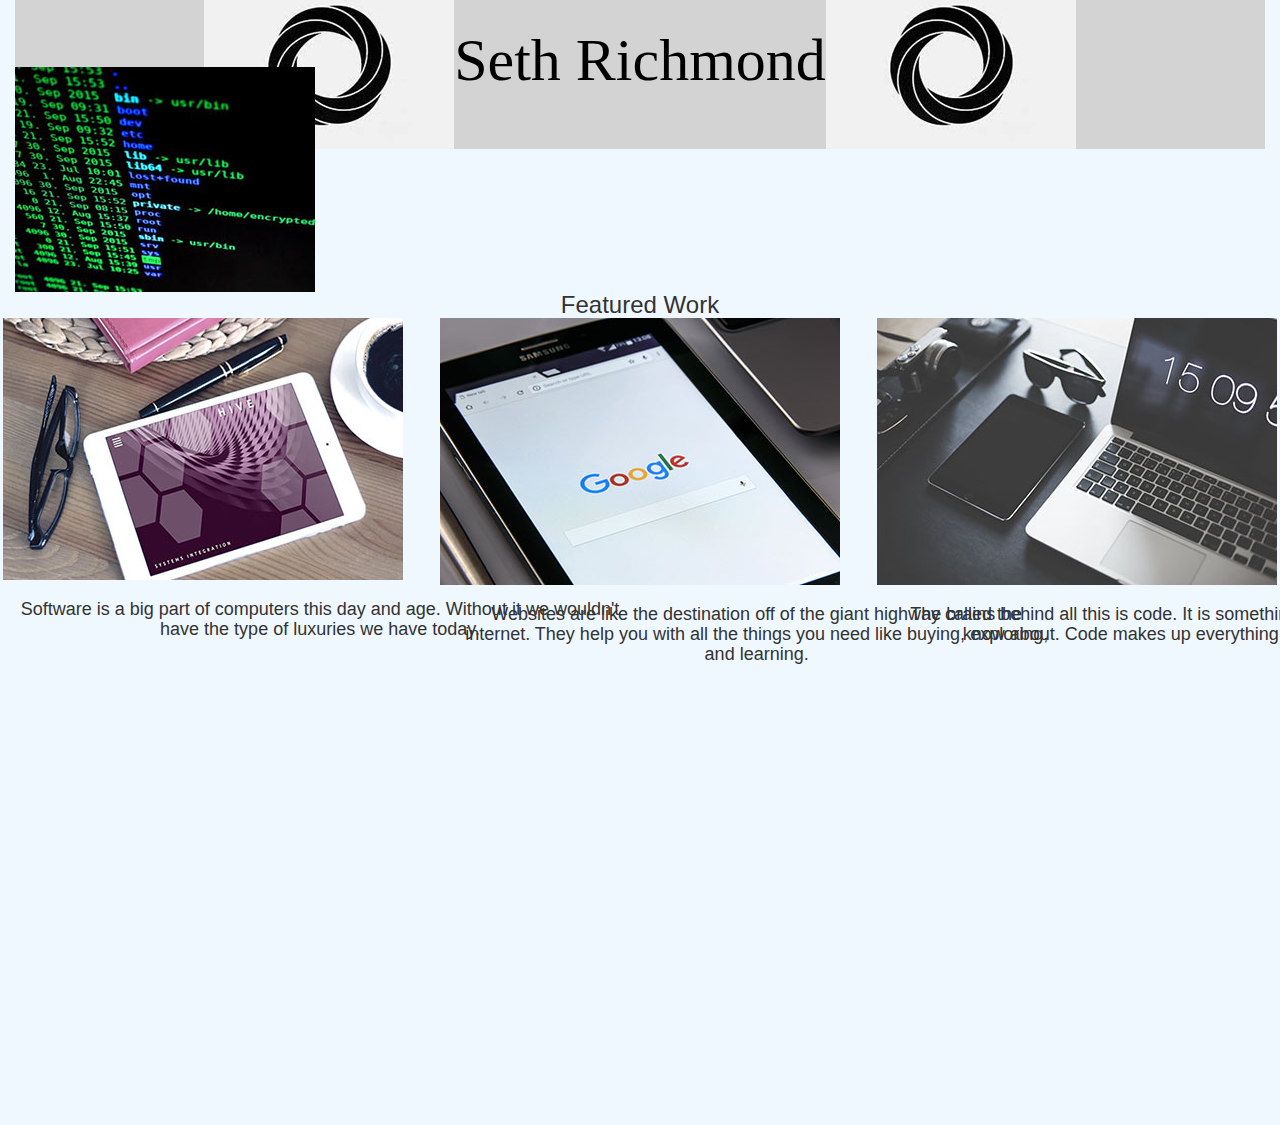
==== pre_launch/index.html @ 0528922d "build_attempt" ====
<!DOCTYPE html>
<html>
<head>
    <meta http-equiv="content-type" content="text/html" charset="utf-8"/>
    <meta name="viewport" content="width=device-width, height=device-height, initial-scale=1">
          
    
         
    <!--Link to css files or font styles-->
    <link rel="stylesheet" type='text/css' href="css/bootstrap.min.css">  
    <link rel="stylesheet" type='text/css' href="css/style.css">
        <title>Boiler Plate</title> 
</head>
    
</html>


<html>
      <body>
           
                
                    <div class="container-fluid">
                        <div class='row'>
                            <div class='col-md-12 border'>
                       
                            <div id="header">
                                
                               
                             <h1><img src="images/logo.jpg" >Seth Richmond<img src="images/logo.jpg" ></h1>
                                      
                                           
                                      
                                           
            
                             
                            </div>  
                    </div>
                 </div>
        <div class='row'>
            <div class='col-md-12 border'>
              
                       
                    
               
                
                 
                </div>
            </div>

<!--
        <div>
            
                <button data-toggle="modal" data-target="#button_1" class="button button1">Software</button>
            
                <button data-toggle="modal" data-target="#button_2" class="button button2">Code </button>
            
                <button data-toggle="modal" data-target="#button_3" class="button button3">Websites</button>
            
                
                
                </div>
-->

         <div class='row max-width'>
            <div class='col-md-12 border'>
                <section class='image-content'> 
                            
                                <img src="images/bg.jpeg">
                            </section>
                        </div>
                    </div>
                </div>
             
            
            
            
<!--                  <h3> Featured Work </h3>-->
         
              
                
             
                
                   <div class='row featuredimages'>
                      
                        <h3> Featured Work </h3>
                       
                            <div class='col-md-4'>
                                <img class='img-responsive' src='images/img-1.jpeg'data-toggle="modal" data-target="#button_1"><h4> Software is a big part of computers this day and age. Without it we wouldn't have the type of luxuries we have today.</h4>
                            </div>
                            <div class='col-md-4'>
                                <img class='img-responsive' src='images/img-2.jpeg'data-toggle="modal" data-target="#button_3"><h4> Websites are like the destination off of the giant highway called the internet. They help you with all the things you need like buying, exploring, and learning.</h4>
                            </div>
                            <div class='col-md-4'>
                                <img class='img-responsive' src='images/img-3.jpeg'data-toggle="modal" data-target="#button_2"><h4> The brains behind all this is code. It is something that most people dont know about. Code makes up everything behind a website.</h4>
                            </div>
                       
                    </div>    
               
             
                
                    
          
           <!-- Modal button1 -->
<div class="modal fade" id="button_1" tabindex="-1" role="dialog" aria-labelledby="myModalLabel">
  <div class="modal-dialog" role="document">
    <div class="modal-content">
      <div class="modal-header">
        <button type="button" class="close" data-dismiss="modal" aria-label="Close"><span aria-hidden="true">&times;</span></button>
        <h4 class="modal-title" id="myModalLabel">Software</h4>
      </div>
      <div class="modal-body">
        <img src="images/software.jpg">
          <br>
          <p><strong>Software</strong>-The process of computer programming, documenting, testing, and bug fixing involved in creating and maintaining applications and frameworks resulting in a software product.</p>
          <p> Source:</p><span><a href="https://en.wikipedia.org/wiki/Software_development/software">What is Sofware Development
          
          </a></span>
      </div>
      <div class="modal-footer">
        
        <button type="button" class="btn btn-primary">Close</button>
      </div>
    </div>
  </div>
</div>    
                    
                    <!-- Modal button2 -->
<div class="modal fade" id="button_2" tabindex="-1" role="dialog" aria-labelledby="myModalLabel">
  <div class="modal-dialog" role="document">
    <div class="modal-content">
      <div class="modal-header">
        <button type="button" class="close" data-dismiss="modal" aria-label="Close"><span aria-hidden="true">&times;</span></button>
        <h4 class="modal-title" id="myModalLabel">Code</h4>
      </div>
      <div class="modal-body">
        <img src="images/code.png">
          <br>
          <p><strong> Code</strong>-A system of words, letters, figures, or other symbols substituted for other words, letters, etc., especially for the purposes of secrecy.</p>
          <p>Source:</p><span><a href=https://www.google.com/search?q=code&oq=code&aqs=chrome..69i57j69i60l2j69i59j69i60j69i59.575j0j7&sourceid=chrome&ie=UTF-8#q=what+is+code&*>What is Code</a></span>
      </div>
      <div class="modal-footer">
      
        <button type="button" class="btn btn-primary">Close</button>
      </div>
    </div>
  </div>
</div>
 
                    <!-- Modal button3 -->

<div class="modal fade" id="button_3" tabindex="-1" role="dialog" aria-labelledby="myModalLabel">
  <div class="modal-dialog" role="document">
    <div class="modal-content">
      <div class="modal-header">
        <button type="button" class="close" data-dismiss="modal" aria-label="Close"><span aria-hidden="true">&times;</span></button>
        <h4 class="modal-title" id="myModalLabel">Websites</h4>
      </div>
      <div class="modal-body">
        <img src="images/websites.png">
          <br>
          <p><strong>Websites</strong>-A website is a collection of related web pages, including multimedia content, typically identified with a common domain name, and published on at least one web server.</p>
          <p>Source:</p><span><a https://en.wikipedia.org/wiki/Website>What are Websites</a></span>
      </div>
      <div class="modal-footer">
      
        <button type="button" class="btn btn-primary">Code</button>
      </div>
    </div>
  </div>
</div>
             
                    <script src="js/jquery.min.js"></script>
                    <script src="js/bootstrap.min.js"></script>
                    <script src="js/main.js"></script>
          
               
         
     </div>     
    </body>
   
</html>
---- pre_launch/css/style.css ----
body {
    background-color: none;
    
}

#header{
    min-height: 150px;
}
#header > h1 {
    margin: auto;
    text-align:center;
    font-family:serif;
    position:relative; transform: translateY(50%);
    color: black;
    font-size: 60px;
    background-color: lightgrey;
    margin-top: -100px;
    
}

#header > h2 {
    text-align:center;
    font-family: serif;
    font-size: 45px;
    background-color: lightgrey;
    margin-bottom: auto;
    margin-top: 65px;
    margin-left: -20px;
    margin-right: -20px;
  
}

body{
    background-color:aliceblue;
}
#aside-content-wrapper {
    background-color: plum;
    font-family:'lato' , sans-serif;
    background-color: #fff;
    margin-top: 50px;
}
image-content > img{
    text-align: center;
    
}
#aside-right {
    margin: 0 50px 0 8px;
}

#aside-right h3 {
    margin: 0 50px 0 8px;
    text-align: center;
}

h3{
    width:600px;
    margin:0 auto;
    font-weight: 500;
    text-align: center;
}

.featuredimages > .col-md-4 >img{
    max-width: 400px;
    margin: 0 auto;
   
}
.featuredimages > .col-md-4 >img > .h4{
   margin:0 auto;
} 
h4{
    margin: 20px;
    text-align: center;
    width: 600px;
    height: 500px;
}
.img{
    background-color: red;
}

 @media screen and (max-width: 1060px) {
    #primary { width:67%; }
    #secondary { width:30%; margin-left:3%;}  
}

@media screen and (max-width: 768px) {
    #primary { width:100%; }
    #secondary { width:100%; margin:0; border:none; }
}
img { max-width: 100%; }


.col-1{
    width: 8.33%;
}
.col-2{
    width: 16.667%%;
}
.col-{
    width: 25%;
}
.col-4{
    width: 33.333%;
}
.col-5{
    width: 41.667%;
}
.col-6{
    width: 50%;
}
.col-7{
    width: 58.333%%;
}
.col-8{
    width: 66.667%;
}
.col-9{
    width: 75%;
}
.col-10{
    width: 83.333%;
}
.col-11{
    width: 91.667%;
}
.col-12{
    width: 100%;
}
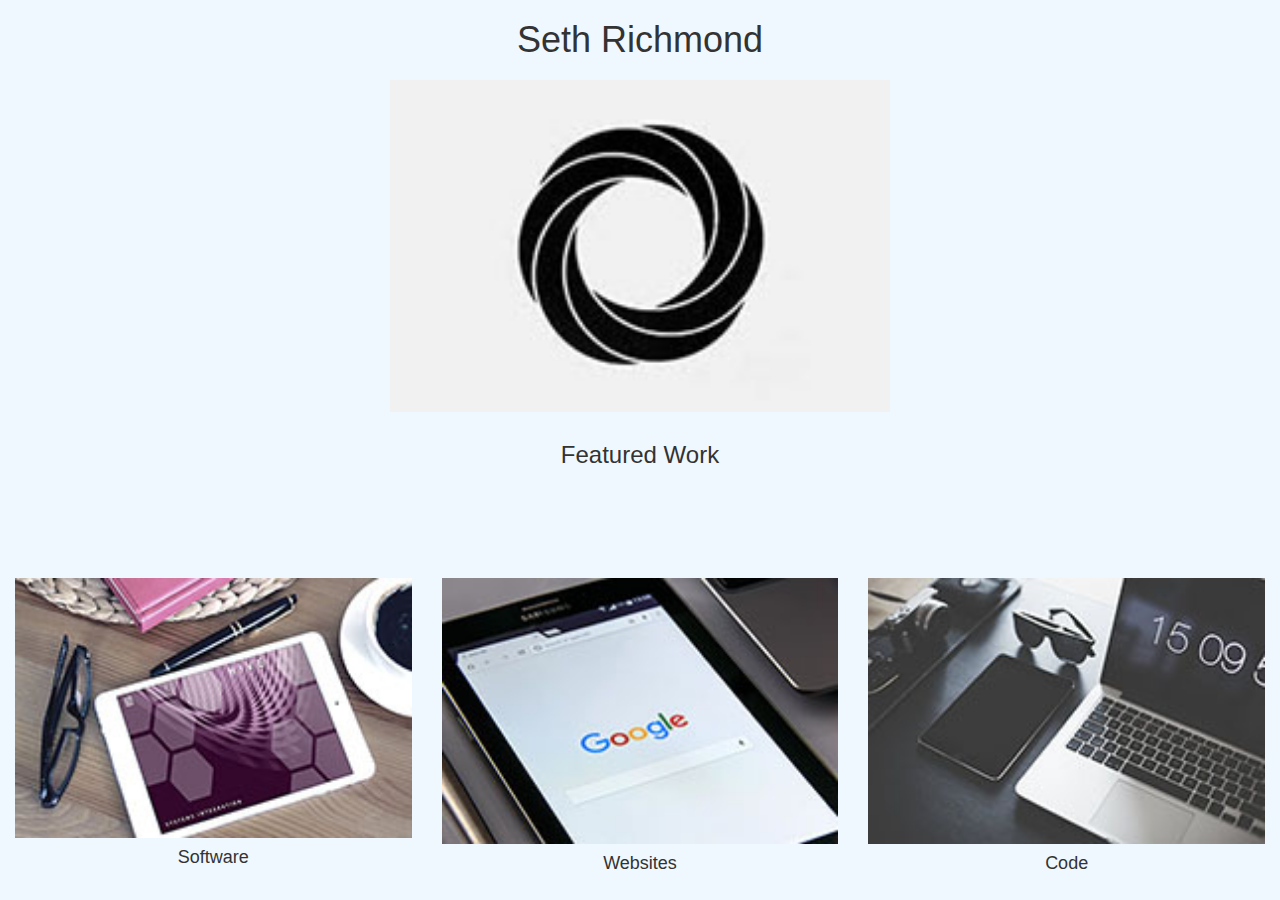
==== commit 873316c8: "build_attempt 2" ====
--- a/pre_launch/index.html
+++ b/pre_launch/index.html
@@ -3,104 +3,37 @@
 <head>
     <meta http-equiv="content-type" content="text/html" charset="utf-8"/>
     <meta name="viewport" content="width=device-width, height=device-height, initial-scale=1">
-          
-    
-         
-    <!--Link to css files or font styles-->
-    <link rel="stylesheet" type='text/css' href="css/bootstrap.min.css">  
-    <link rel="stylesheet" type='text/css' href="css/style.css">
-        <title>Boiler Plate</title> 
-</head>
-    
-</html>
-
-
+<!--Link to css files or font styles-->
+     <link rel="stylesheet" type='text/css' href="css/bootstrap.min.css">
+     <link rel="stylesheet" type='text/css' href="css/style.css">
+       
+                    
 <html>
       <body>
-           
-                
-                    <div class="container-fluid">
-                        <div class='row'>
-                            <div class='col-md-12 border'>
-                       
-                            <div id="header">
-                                
-                               
-                             <h1><img src="images/logo.jpg" >Seth Richmond<img src="images/logo.jpg" ></h1>
-                                      
-                                           
-                                      
-                                           
-            
-                             
-                            </div>  
-                    </div>
-                 </div>
+    <div class="container-fluid">
         <div class='row'>
             <div class='col-md-12 border'>
-              
-                       
-                    
-               
                 
-                 
-                </div>
+                    <h1> Seth Richmond</h1>
+                        <h2><img class='img-responsive' src="images/logo.jpg"></h2>
             </div>
-
-<!--
-        <div>
-            
-                <button data-toggle="modal" data-target="#button_1" class="button button1">Software</button>
-            
-                <button data-toggle="modal" data-target="#button_2" class="button button2">Code </button>
-            
-                <button data-toggle="modal" data-target="#button_3" class="button button3">Websites</button>
-            
-                
-                
-                </div>
--->
-
-         <div class='row max-width'>
-            <div class='col-md-12 border'>
-                <section class='image-content'> 
-                            
-                                <img src="images/bg.jpeg">
-                            </section>
-                        </div>
-                    </div>
-                </div>
-             
-            
-            
-            
-<!--                  <h3> Featured Work </h3>-->
-         
-              
-                
-             
-                
-                   <div class='row featuredimages'>
-                      
-                        <h3> Featured Work </h3>
-                       
-                            <div class='col-md-4'>
-                                <img class='img-responsive' src='images/img-1.jpeg'data-toggle="modal" data-target="#button_1"><h4> Software is a big part of computers this day and age. Without it we wouldn't have the type of luxuries we have today.</h4>
+        </div>
+    
+            <div class='row featuredimages'>
+                <h3> Featured Work </h3>
+                       <div class='col-md-4'>
+                                <img class='img-responsive' src='images/img-1.jpeg'data-toggle="modal" data-target="#button_1"><h4> Software</h4>
                             </div>
                             <div class='col-md-4'>
-                                <img class='img-responsive' src='images/img-2.jpeg'data-toggle="modal" data-target="#button_3"><h4> Websites are like the destination off of the giant highway called the internet. They help you with all the things you need like buying, exploring, and learning.</h4>
+                                <img class='img-responsive' src='images/img-2.jpeg'data-toggle="modal" data-target="#button_3"><h4>Websites</h4>
                             </div>
                             <div class='col-md-4'>
-                                <img class='img-responsive' src='images/img-3.jpeg'data-toggle="modal" data-target="#button_2"><h4> The brains behind all this is code. It is something that most people dont know about. Code makes up everything behind a website.</h4>
+                                <img class='img-responsive' src='images/img-3.jpeg'data-toggle="modal" data-target="#button_2"><h4>Code</h4>
                             </div>
-                       
-                    </div>    
-               
-             
-                
-                    
-          
-           <!-- Modal button1 -->
+                       </div>
+                    </div>
+        
+               <!-- Modal button1 -->
 <div class="modal fade" id="button_1" tabindex="-1" role="dialog" aria-labelledby="myModalLabel">
   <div class="modal-dialog" role="document">
     <div class="modal-content">
@@ -113,18 +46,15 @@
           <br>
           <p><strong>Software</strong>-The process of computer programming, documenting, testing, and bug fixing involved in creating and maintaining applications and frameworks resulting in a software product.</p>
           <p> Source:</p><span><a href="https://en.wikipedia.org/wiki/Software_development/software">What is Sofware Development
-          
           </a></span>
       </div>
       <div class="modal-footer">
-        
         <button type="button" class="btn btn-primary">Close</button>
       </div>
     </div>
   </div>
 </div>    
-                    
-                    <!-- Modal button2 -->
+            <!-- Modal button2 -->
 <div class="modal fade" id="button_2" tabindex="-1" role="dialog" aria-labelledby="myModalLabel">
   <div class="modal-dialog" role="document">
     <div class="modal-content">
@@ -139,15 +69,12 @@
           <p>Source:</p><span><a href=https://www.google.com/search?q=code&oq=code&aqs=chrome..69i57j69i60l2j69i59j69i60j69i59.575j0j7&sourceid=chrome&ie=UTF-8#q=what+is+code&*>What is Code</a></span>
       </div>
       <div class="modal-footer">
-      
         <button type="button" class="btn btn-primary">Close</button>
       </div>
     </div>
   </div>
 </div>
- 
-                    <!-- Modal button3 -->
-
+        <!-- Modal button3 -->
 <div class="modal fade" id="button_3" tabindex="-1" role="dialog" aria-labelledby="myModalLabel">
   <div class="modal-dialog" role="document">
     <div class="modal-content">
@@ -159,23 +86,17 @@
         <img src="images/websites.png">
           <br>
           <p><strong>Websites</strong>-A website is a collection of related web pages, including multimedia content, typically identified with a common domain name, and published on at least one web server.</p>
-          <p>Source:</p><span><a https://en.wikipedia.org/wiki/Website>What are Websites</a></span>
+          <p>Source:</p><span><a href= https://en.wikipedia.org/wiki/Website>What are Websites</a></span>
       </div>
       <div class="modal-footer">
-      
-        <button type="button" class="btn btn-primary">Code</button>
+        <button type="button" class="btn btn-primary">Close</button>
       </div>
     </div>
   </div>
 </div>
-             
-                    <script src="js/jquery.min.js"></script>
-                    <script src="js/bootstrap.min.js"></script>
-                    <script src="js/main.js"></script>
-          
-               
-         
-     </div>     
+             <script src="js/jquery.min.js"></script>
+             <script src="js/bootstrap.min.js"></script>
+             <script src="js/main.js"></script>
+        </div>
     </body>
-   
 </html>--- a/pre_launch/css/style.css
+++ b/pre_launch/css/style.css
@@ -1,48 +1,59 @@
 body {
     background-color: none;
-    
 }
 
-#header{
+#header {
     min-height: 150px;
-}
-#header > h1 {
     margin: auto;
-    text-align:center;
-    font-family:serif;
-    position:relative; transform: translateY(50%);
+    text-align: center;
+    font-family: serif;
+    position: relative;
+    transform: translateY(50%);
     color: black;
     font-size: 60px;
     background-color: lightgrey;
     margin-top: -100px;
+}
+
+
+#header > h1 {
+    margin: auto;
+    text-align: center;
+    font-family: serif;
+    position: relative;
+    transform: translateY(50%);
+    color: black;
+    font-size: 60px;
+    background-color: lightgrey;
+    margin-top: -100px;
+}
+
+h2 > img {
+    width:500px;
+    margin: 0 auto;
     
 }
 
-#header > h2 {
-    text-align:center;
-    font-family: serif;
-    font-size: 45px;
-    background-color: lightgrey;
-    margin-bottom: auto;
-    margin-top: 65px;
-    margin-left: -20px;
-    margin-right: -20px;
-  
+h1 {
+    text-align: center;
+    
 }
 
-body{
-    background-color:aliceblue;
+body {
+    background-color: aliceblue;
 }
+
 #aside-content-wrapper {
     background-color: plum;
-    font-family:'lato' , sans-serif;
+    font-family: 'lato', sans-serif;
     background-color: #fff;
     margin-top: 50px;
 }
-image-content > img{
+
+image-content > img {
     text-align: center;
-    
 }
+
 #aside-right {
     margin: 0 50px 0 8px;
 }
@@ -51,78 +62,79 @@
     margin: 0 50px 0 8px;
     text-align: center;
 }
-
-h3{
-    width:600px;
-    margin:0 auto;
-    font-weight: 500;
+ {
+    text-align: center;
+}
+h3 {
+    ;
     text-align: center;
 }
 
-.featuredimages > .col-md-4 >img{
-    max-width: 400px;
+.featuredimages > .col-md-4 >img {
+    width: 400px;
     margin: 0 auto;
-   
-}
-.featuredimages > .col-md-4 >img > .h4{
-   margin:0 auto;
-} 
-h4{
-    margin: 20px;
-    text-align: center;
-    width: 600px;
-    height: 500px;
-}
-.img{
-    background-color: red;
+    margin-top: 100px;
 }
 
- @media screen and (max-width: 1060px) {
-    #primary { width:67%; }
-    #secondary { width:30%; margin-left:3%;}  
+.featuredimages > .col-md-4 >img > .h4 {
+    margin: 0 auto;
 }
 
-@media screen and (max-width: 768px) {
-    #primary { width:100%; }
-    #secondary { width:100%; margin:0; border:none; }
+h4 {
+    
+    text-align: center;
+    
 }
-img { max-width: 100%; }
 
 
-.col-1{
+
+
+
+
+.col-1 {
     width: 8.33%;
 }
-.col-2{
+
+.col-2 {
     width: 16.667%%;
 }
-.col-{
+
+.col- {
     width: 25%;
 }
-.col-4{
+
+.col-4 {
     width: 33.333%;
 }
-.col-5{
+
+.col-5 {
     width: 41.667%;
 }
-.col-6{
+
+.col-6 {
     width: 50%;
 }
-.col-7{
+
+.col-7 {
     width: 58.333%%;
 }
-.col-8{
+
+.col-8 {
     width: 66.667%;
 }
-.col-9{
+
+.col-9 {
     width: 75%;
 }
-.col-10{
+
+.col-10 {
     width: 83.333%;
 }
-.col-11{
+
+.col-11 {
     width: 91.667%;
 }
-.col-12{
+
+.col-12 {
     width: 100%;
-}
-
+}